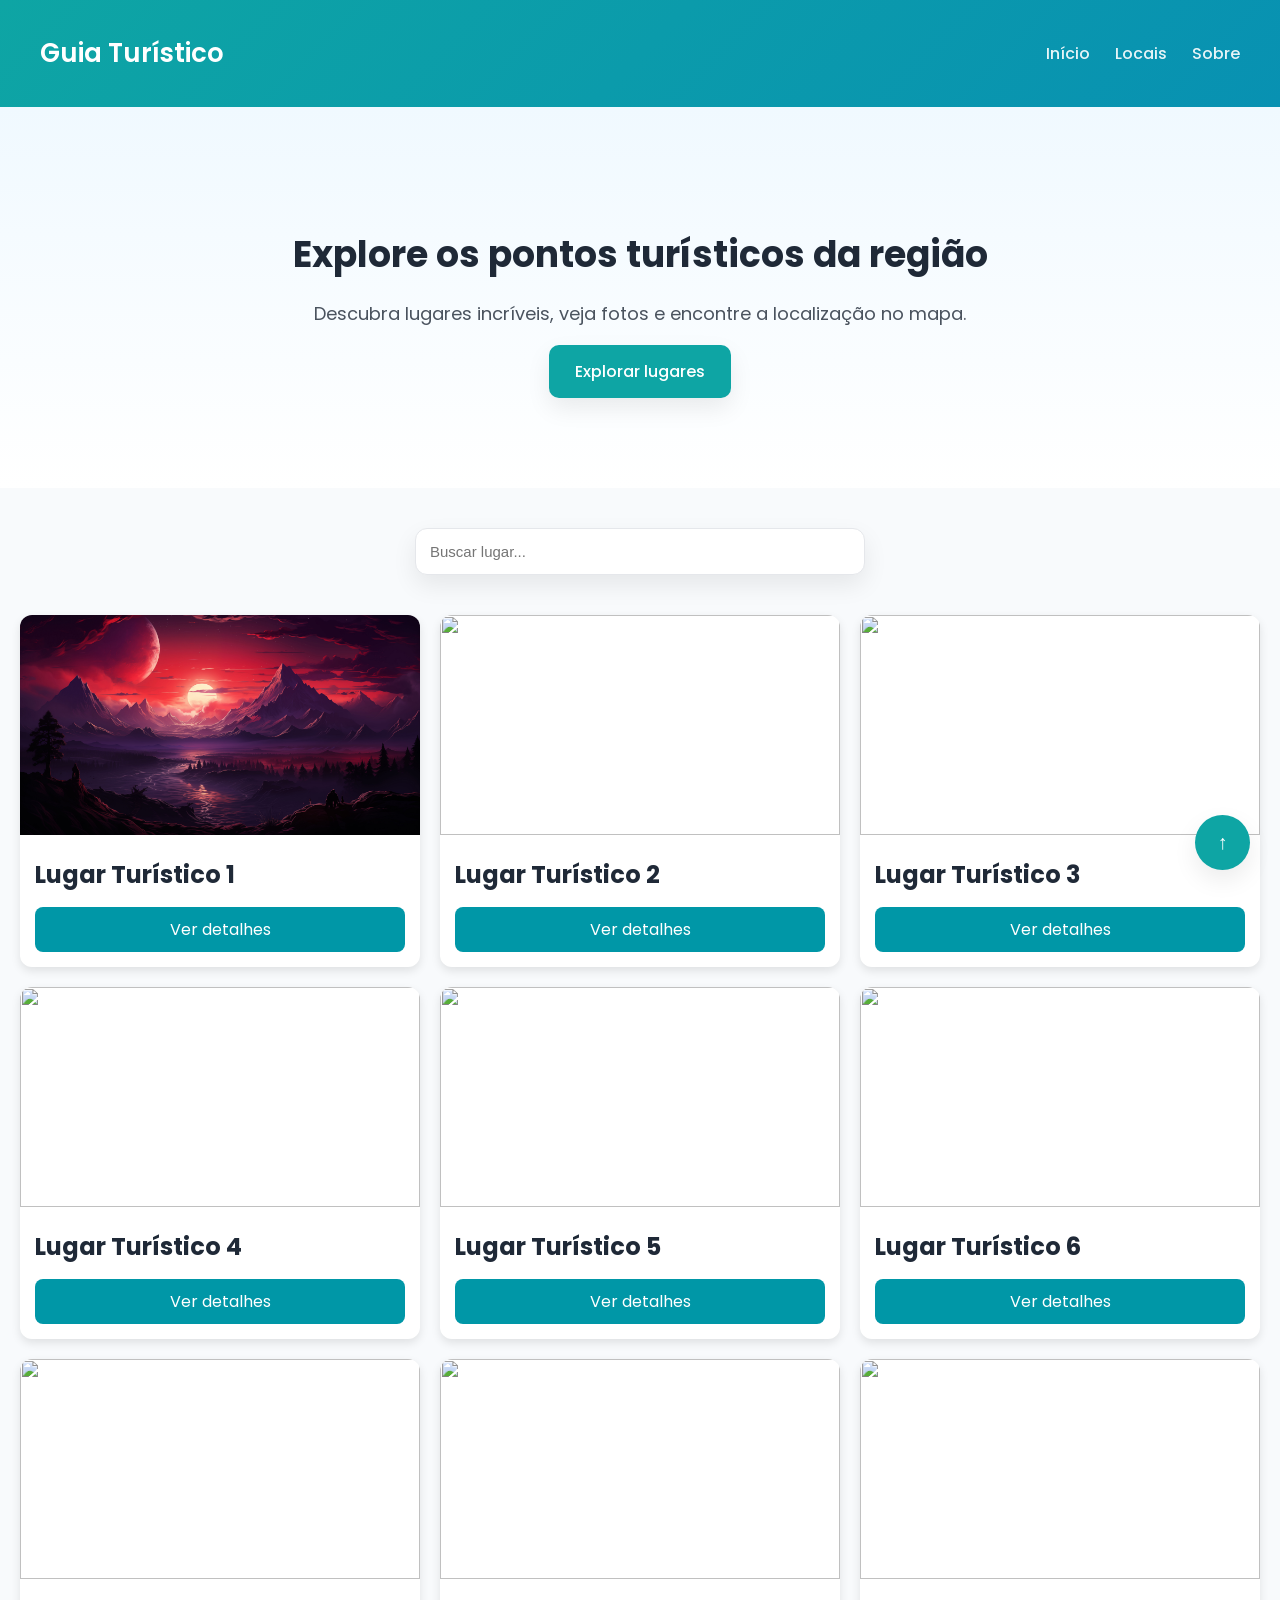
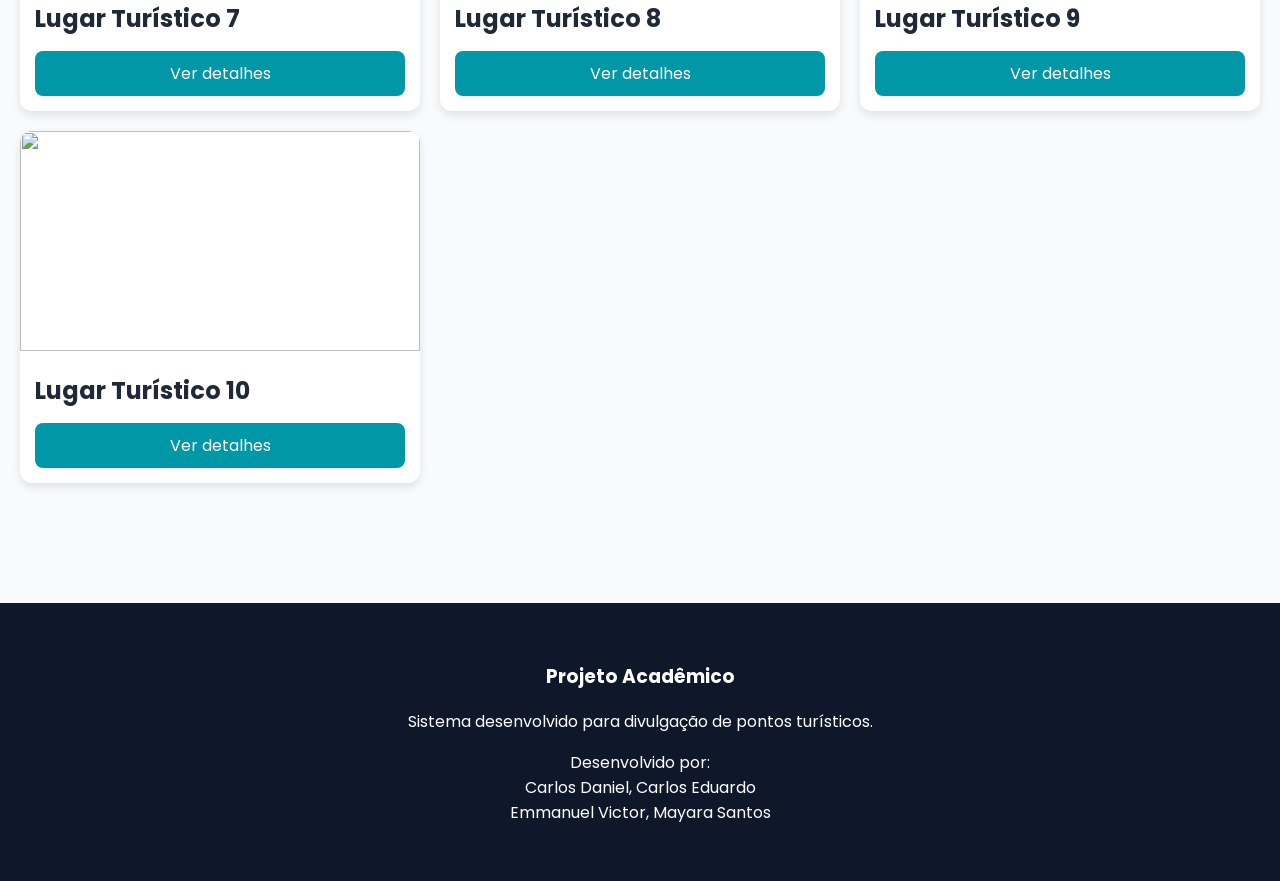
==== index.html @ adf1a920 "Alterações de visual e adição da pasta img no projeto" ====
<!DOCTYPE html>
<html lang="pt-br">

<head>

<meta charset="UTF-8">
<meta name="viewport" content="width=device-width, initial-scale=1.0">

<title>Guia Turístico</title>

<link href="https://fonts.googleapis.com/css2?family=Poppins:wght@300;400;500;600;700&display=swap" rel="stylesheet">
<link rel="stylesheet" href="css/style.css">

</head>

<body>

<header>

<nav class="menu">

<h1>Guia Turístico</h1>

<ul>
<li><a href="#inicio">Início</a></li>
<li><a href="#lugares">Locais</a></li>
<li><a href="#sobre">Sobre</a></li>
</ul>

</nav>

</header>

<section id="inicio" class="hero">

<h2>Explore os pontos turísticos da região</h2>

<p>
Descubra lugares incríveis, veja fotos e encontre a localização no mapa.
</p>

<a href="#lugares" class="botao">
Explorar lugares
</a>

</section>



<section id="lugares">

<div class="container">

<input
type="text"
id="busca"
placeholder="Buscar lugar..."
class="campo-busca"
/>

<div id="lista-lugares" class="grid-lugares"></div>

</div>

</section>


<main>

<div id="lista-lugares" class="grid-lugares"></div>

</main>

<footer id="sobre">

<h3>Projeto Acadêmico</h3>

<p>
Sistema desenvolvido para divulgação de pontos turísticos.
</p>

<p>
Desenvolvido por:<br>
Carlos Daniel,  Carlos Eduardo<br>
Emmanuel Victor,  Mayara Santos<br>
</p>

</footer>

<script src="js/lugares.js"></script>
<script src="js/script.js"></script>



<button id="topo">↑</button>
</body>
</html>
---- css/style.css ----
:root{

--cor-primaria:#0ea5a4;
--cor-secundaria:#0891b2;

--cor-fundo:#f8fafc;
--cor-card:#ffffff;

--texto:#1f2937;

--sombra:0 10px 25px rgba(0,0,0,0.08);

}



body{

font-family:'Poppins',sans-serif;
margin:0;
background:var(--cor-fundo);
color:var(--texto);

}
/* HEADER */

header{

background:linear-gradient(135deg,var(--cor-primaria),var(--cor-secundaria));
color:white;
padding:25px 20px;

position:sticky;
top:0;
z-index:10;

}

header h1{

margin:0;
font-size:32px;

}

header p{

margin-top:8px;
opacity:0.9;

}

/* CONTAINER */

main{

max-width:1200px;
margin:auto;
padding:20px 25px;

}

/* GRID RESPONSIVO */

.grid-lugares{

display:grid;
grid-template-columns:1fr;
gap:20px;

}

/* CARDS */

.card{

background:var(--cor-card);

border-radius:16px;

overflow:hidden;

box-shadow:var(--sombra);

transition:0.25s;

}

.card:hover{

transform:translateY(-8px);
box-shadow:0 15px 35px rgba(0,0,0,0.12);

}



.card img{

width:100%;
height:220px;
object-fit:cover;

}

.card h2{

margin:15px;

}

.card a{

display:block;
margin:15px;
background:#0097a7;
color:white;
text-align:center;
padding:10px;
border-radius:8px;
text-decoration:none;

}

.card a:hover{

background:#007c91;

}

/* DETALHES */

.detalhes{

max-width:800px;
margin:auto;

}

.detalhes img{

width:100%;
border-radius:12px;
margin-bottom:20px;

}

.botao{

display:inline-block;

background:var(--cor-primaria);
color:white;

padding:14px 26px;

border-radius:10px;

text-decoration:none;

font-weight:500;

transition:0.2s;

box-shadow:var(--sombra);

}

.botao:hover{

transform:translateY(-2px);

}
/* FOOTER */

footer{

margin-top:80px;

background:#0f172a;

color:white;

padding:40px;

text-align:center;

}

/* RESPONSIVO PARA COMPUTADOR */

@media(min-width:700px){

.grid-lugares{

grid-template-columns:1fr 1fr;

}

}

@media(min-width:1000px){

.grid-lugares{

grid-template-columns:1fr 1fr 1fr;

}

}

.card{

background:white;
border-radius:12px;
overflow:hidden;
box-shadow:0 4px 10px rgba(0,0,0,0.1);
transition:0.3s;

opacity:0;
transform:translateY(20px);
animation:aparecer 0.6s forwards;

}

@keyframes aparecer{

to{

opacity:1;
transform:translateY(0);

}

}


.container{

max-width:1500px;
margin:auto;
padding:0 20px;

}

.menu{

display:flex;
justify-content:space-between;
align-items:center;

max-width:1200px;
margin:auto;

}

.menu h1{

font-size:26px;
font-weight:600;

}

.menu ul{

display:flex;
gap:25px;
list-style:none;

}

.menu a{

text-decoration:none;
color:white;
font-weight:500;
opacity:0.9;
transition:0.2s;

}

.menu a:hover{

opacity:1;

}

.hero{

padding:90px 20px;

background:linear-gradient(
180deg,
#f0f9ff,
#ffffff
);

text-align:center;

}

.hero h2{

font-size:36px;
margin-bottom:15px;

}

.hero p{

font-size:18px;
opacity:0.8;

}

.campo-busca{

width:100%;
max-width:420px;

padding:14px;

border-radius:12px;

border:1px solid #e5e7eb;

display:block;

margin:40px auto;

font-size:15px;

box-shadow:var(--sombra);

}

#topo{

position:fixed;

bottom:30px;
right:30px;

width:55px;
height:55px;

border:none;

border-radius:50%;

background:var(--cor-primaria);
color:white;

font-size:20px;

cursor:pointer;

box-shadow:var(--sombra);

transition:0.2s;

}

#topo:hover{

transform:scale(1.1);

}
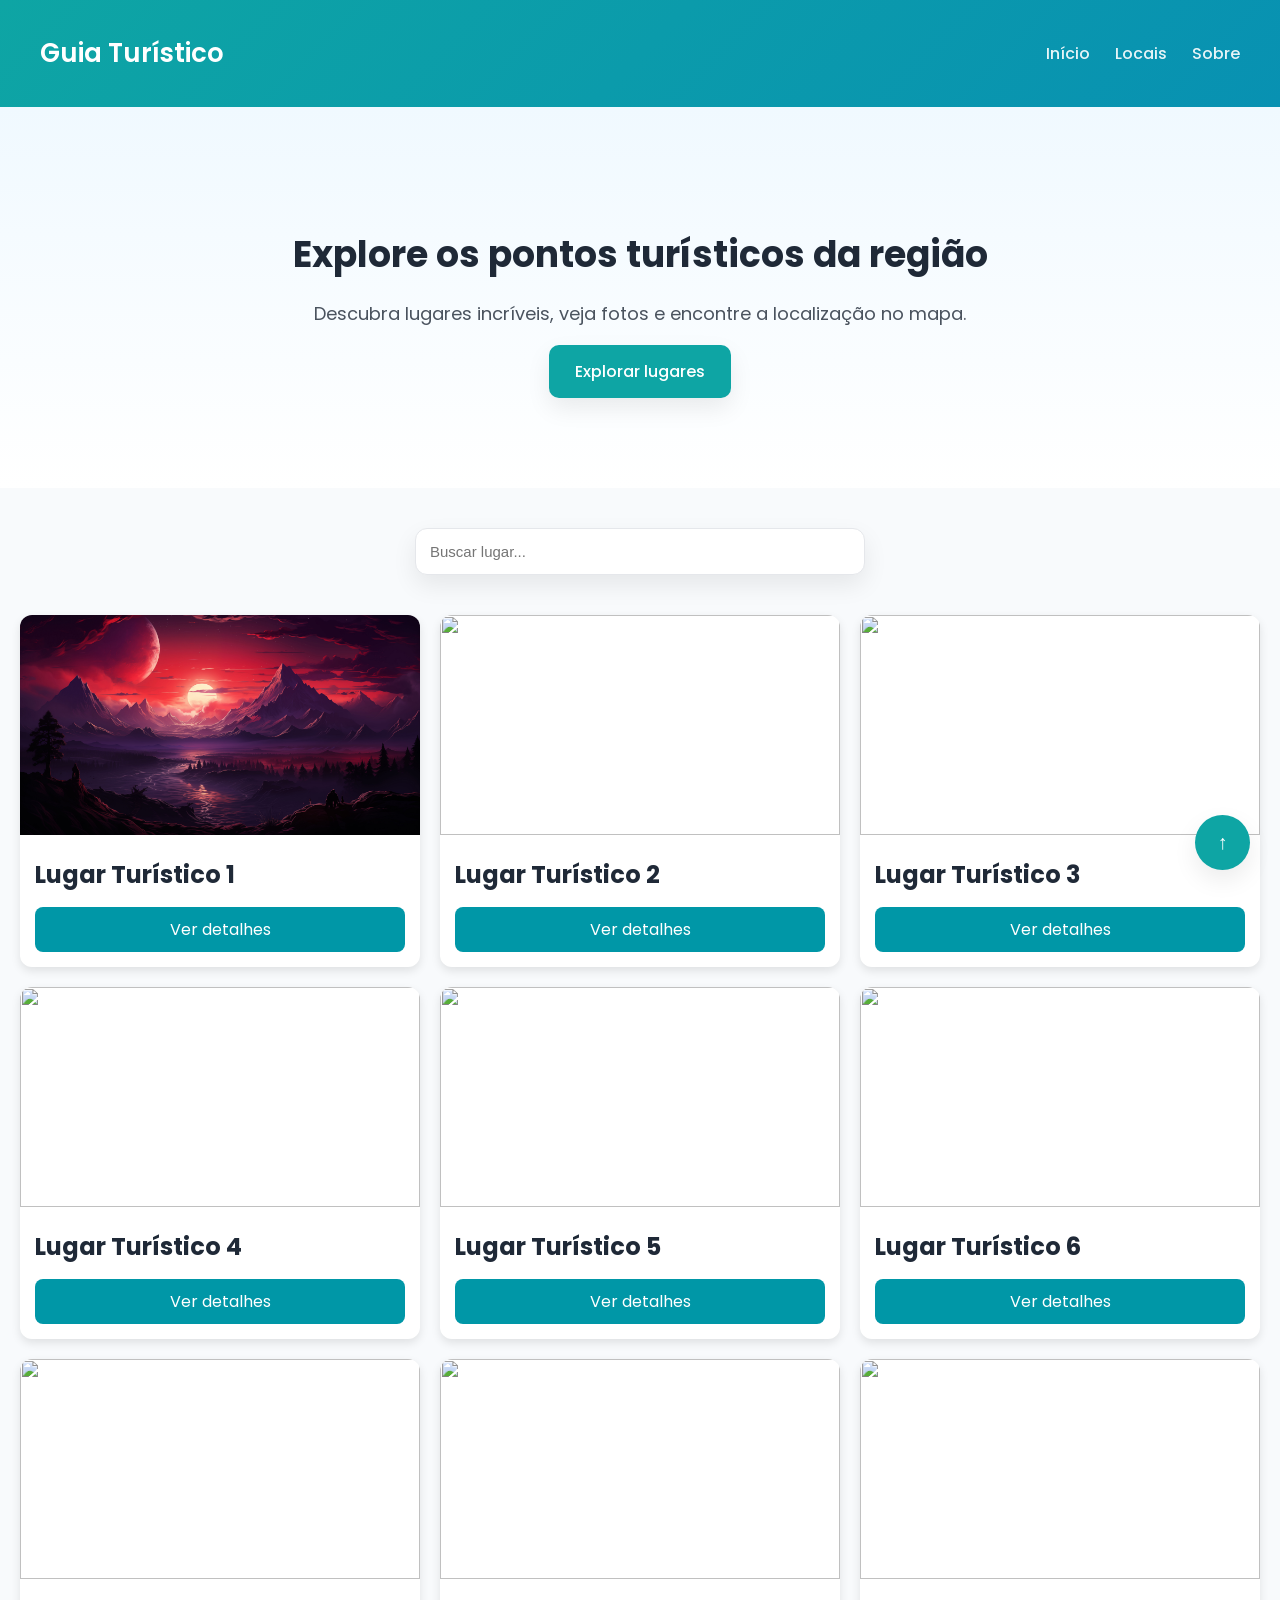
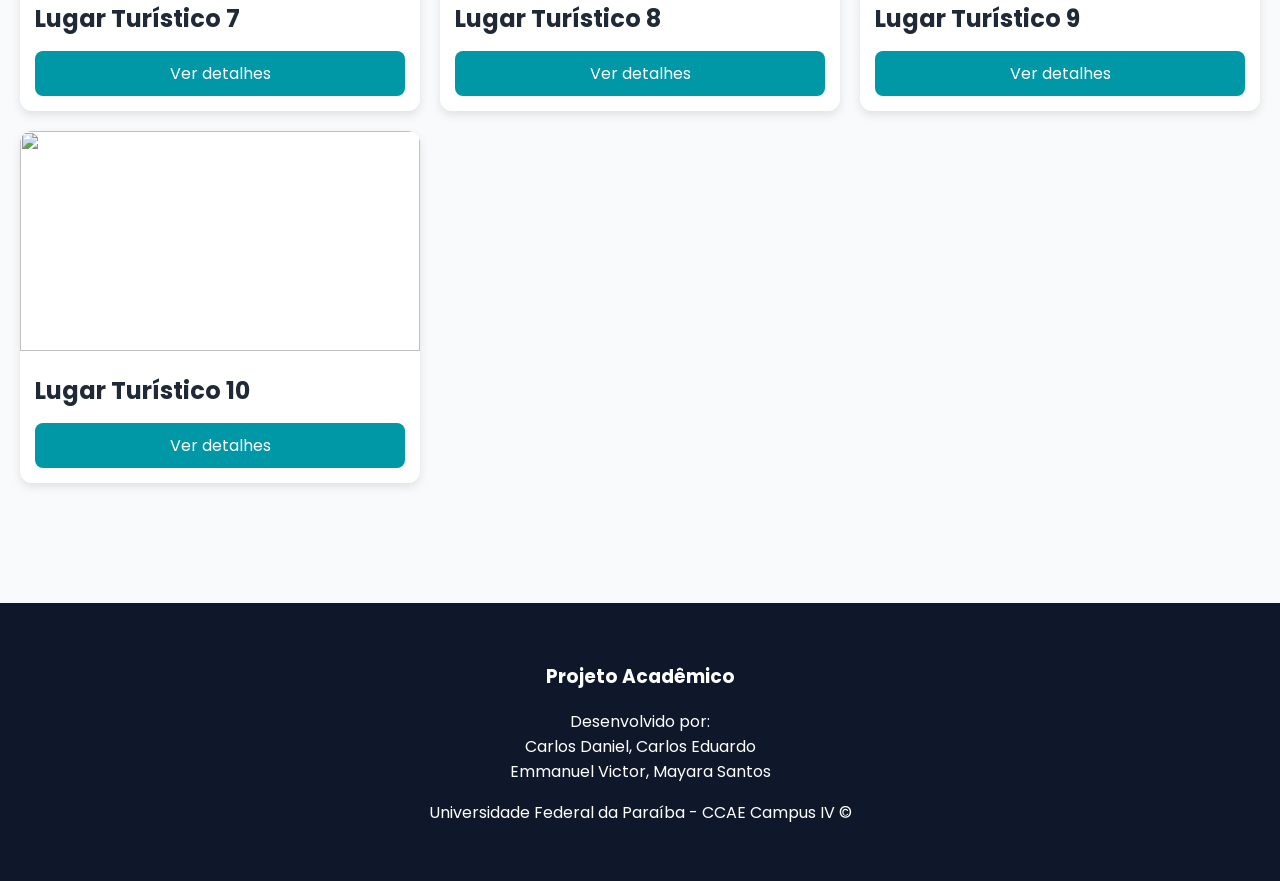
==== commit 0efdc703: "alteração no footer" ====
--- a/index.html
+++ b/index.html
@@ -75,14 +75,15 @@
 
 <h3>Projeto Acadêmico</h3>
 
-<p>
-Sistema desenvolvido para divulgação de pontos turísticos.
-</p>
 
 <p>
 Desenvolvido por:<br>
 Carlos Daniel,  Carlos Eduardo<br>
 Emmanuel Victor,  Mayara Santos<br>
+</p>
+
+<p>
+Universidade Federal da Paraíba - CCAE Campus IV &copy
 </p>
 
 </footer>
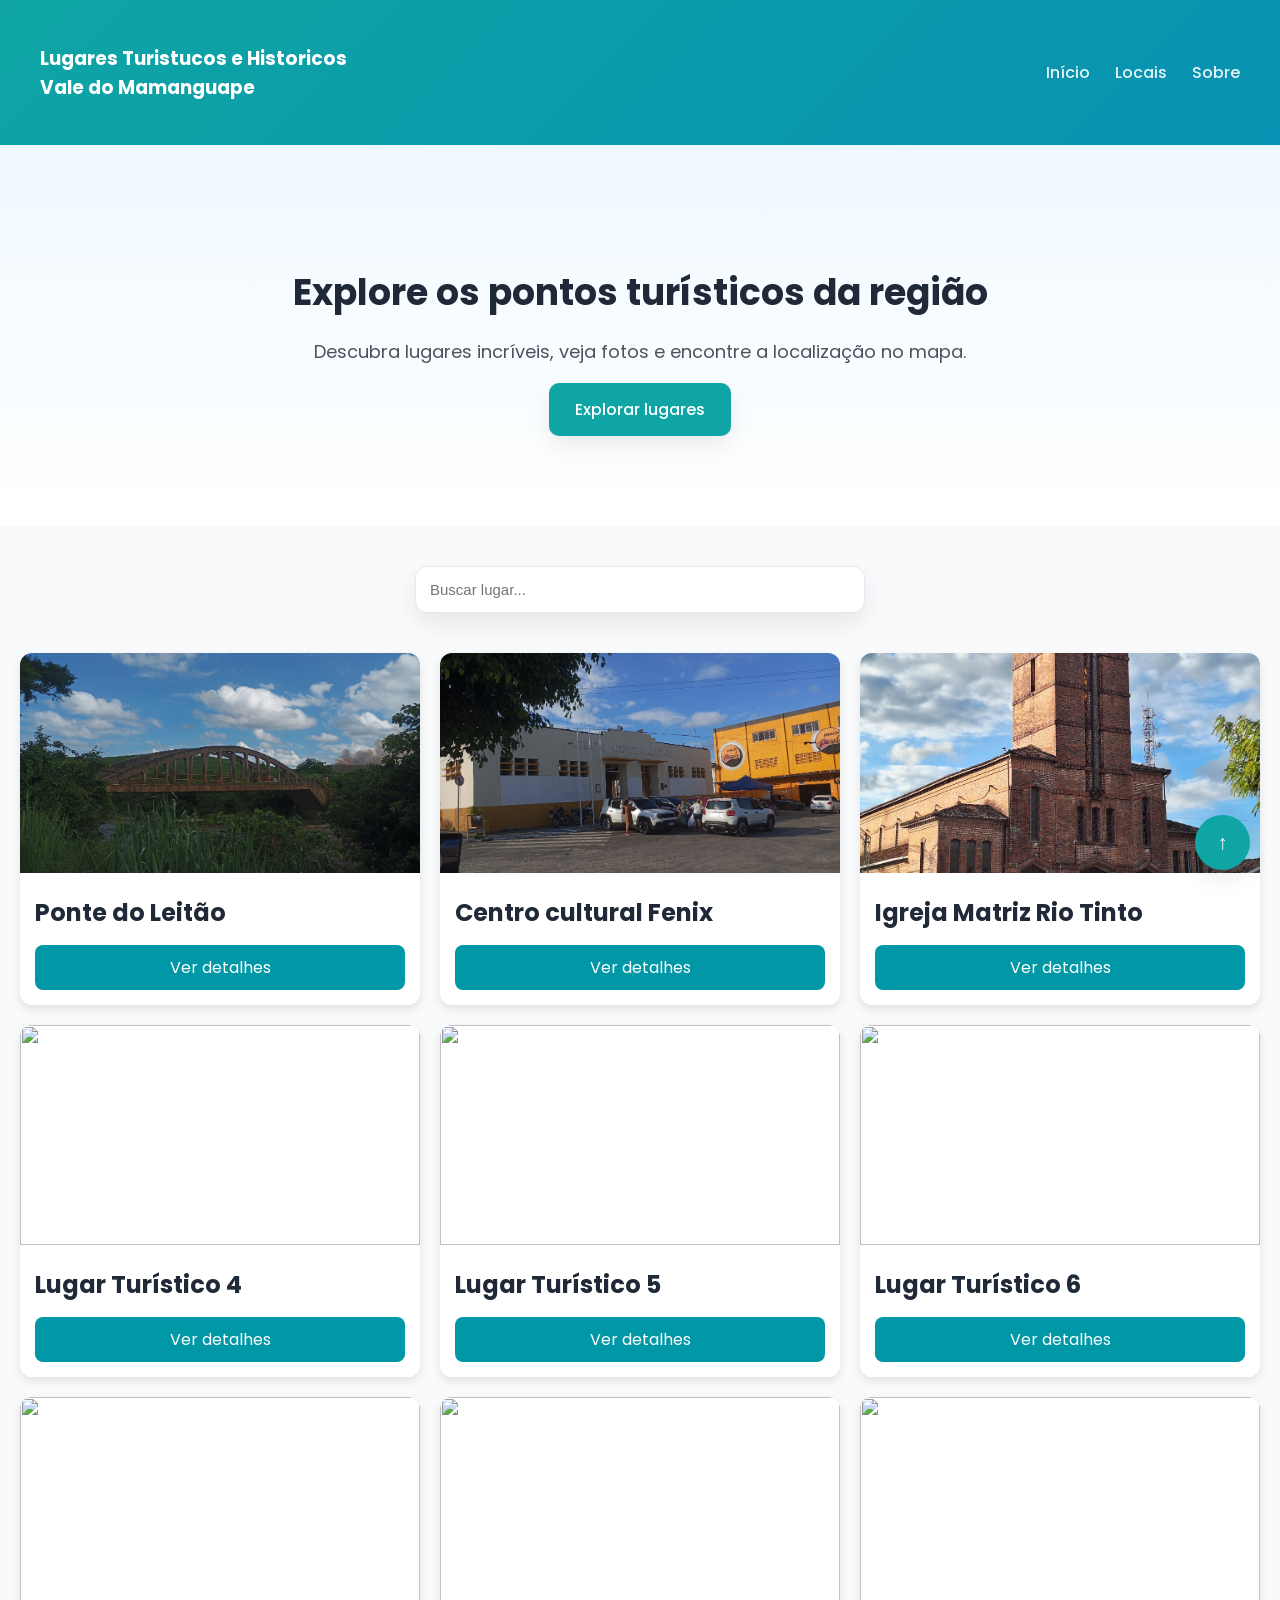
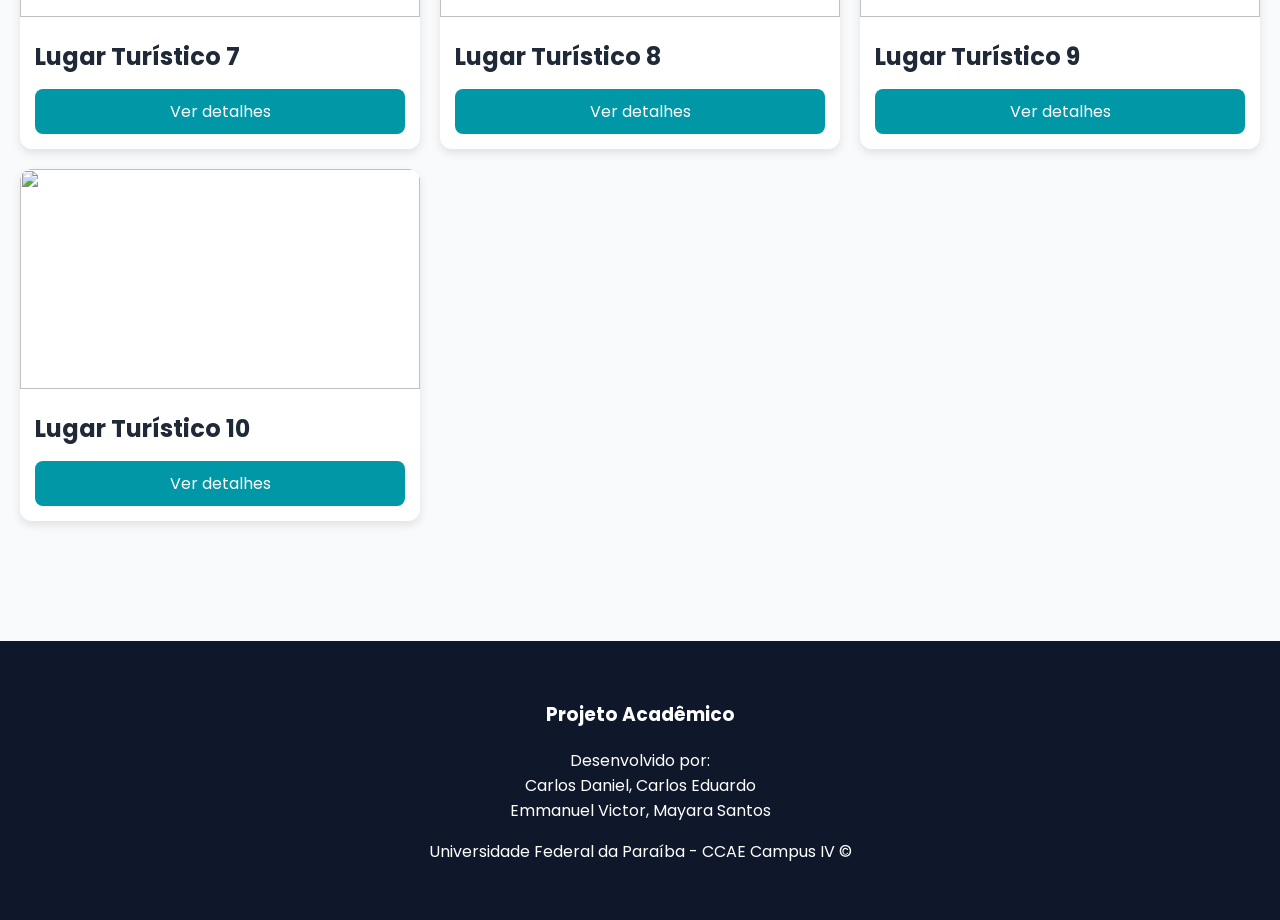
==== commit cf1452d0: "Adição dos 3 primeiros locais historicos e turisticos" ====
--- a/index.html
+++ b/index.html
@@ -3,96 +3,96 @@
 
 <head>
 
-<meta charset="UTF-8">
-<meta name="viewport" content="width=device-width, initial-scale=1.0">
+    <meta charset="UTF-8">
+    <meta name="viewport" content="width=device-width, initial-scale=1.0">
 
-<title>Guia Turístico</title>
+    <title>Guia Turístico</title>
 
-<link href="https://fonts.googleapis.com/css2?family=Poppins:wght@300;400;500;600;700&display=swap" rel="stylesheet">
-<link rel="stylesheet" href="css/style.css">
+    <link href="https://fonts.googleapis.com/css2?family=Poppins:wght@300;400;500;600;700&display=swap"
+        rel="stylesheet">
+    <link rel="stylesheet" href="css/style.css">
 
 </head>
 
 <body>
 
-<header>
+    <header>
 
-<nav class="menu">
+        <nav class="menu">
 
-<h1>Guia Turístico</h1>
+            <h3>  Lugares Turistucos e Historicos <br> 
+             Vale do Mamanguape
+            </h3>
+            
 
-<ul>
-<li><a href="#inicio">Início</a></li>
-<li><a href="#lugares">Locais</a></li>
-<li><a href="#sobre">Sobre</a></li>
-</ul>
+            <ul>
+                <li><a href="#inicio">Início</a></li>
+                <li><a href="#lugares">Locais</a></li>
+                <li><a href="#sobre">Sobre</a></li>
+            </ul>
 
-</nav>
+        </nav>
 
-</header>
+    </header>
 
-<section id="inicio" class="hero">
+    <section id="inicio" class="hero">
 
-<h2>Explore os pontos turísticos da região</h2>
+        <h2>Explore os pontos turísticos da região</h2>
 
-<p>
-Descubra lugares incríveis, veja fotos e encontre a localização no mapa.
-</p>
+        <p>
+            Descubra lugares incríveis, veja fotos e encontre a localização no mapa.
+        </p>
 
-<a href="#lugares" class="botao">
-Explorar lugares
-</a>
+        <a href="#lugares" class="botao">
+            Explorar lugares
+        </a>
 
-</section>
+    </section>
 
 
 
-<section id="lugares">
+    <section id="lugares">
 
-<div class="container">
+        <div class="container">
 
-<input
-type="text"
-id="busca"
-placeholder="Buscar lugar..."
-class="campo-busca"
-/>
+            <input type="text" id="busca" placeholder="Buscar lugar..." class="campo-busca" />
 
-<div id="lista-lugares" class="grid-lugares"></div>
+            <div id="lista-lugares" class="grid-lugares"></div>
 
-</div>
+        </div>
 
-</section>
+    </section>
 
 
-<main>
+    <main>
 
-<div id="lista-lugares" class="grid-lugares"></div>
+        <div id="lista-lugares" class="grid-lugares"></div>
 
-</main>
+    </main>
 
-<footer id="sobre">
+    <footer id="sobre">
 
-<h3>Projeto Acadêmico</h3>
+        <h3>Projeto Acadêmico</h3>
 
 
-<p>
-Desenvolvido por:<br>
-Carlos Daniel,  Carlos Eduardo<br>
-Emmanuel Victor,  Mayara Santos<br>
-</p>
+        <p>
+            Desenvolvido por:<br>
+            Carlos Daniel, Carlos Eduardo<br>
+            Emmanuel Victor, Mayara Santos<br>
+        </p>
 
-<p>
-Universidade Federal da Paraíba - CCAE Campus IV &copy
-</p>
+        <p>
+            Universidade Federal da Paraíba - CCAE Campus IV &copy
+        </p>
 
-</footer>
+    </footer>
 
-<script src="js/lugares.js"></script>
-<script src="js/script.js"></script>
+    <script src="js/lugares.js"></script>
+    <script src="js/script.js"></script>
 
 
 
-<button id="topo">↑</button>
+    <button id="topo">↑</button>
 </body>
+
 </html>
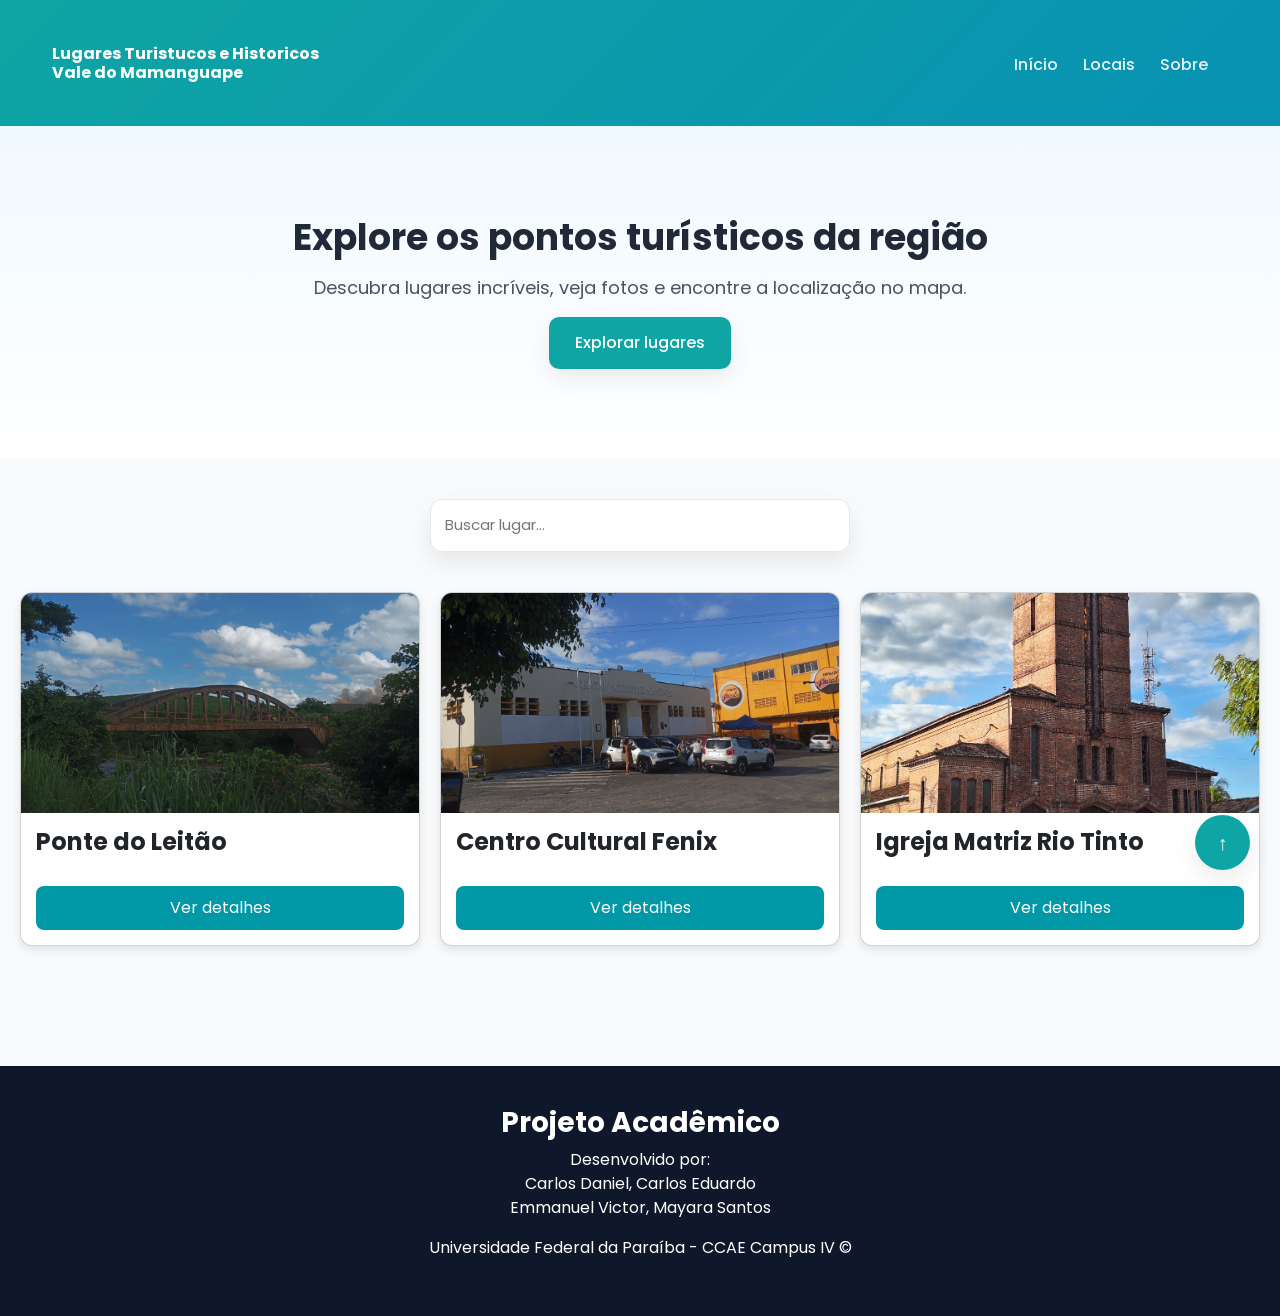
==== commit a54b0fc5: "Adicionando botão a interação Mobile" ====
--- a/index.html
+++ b/index.html
@@ -5,6 +5,11 @@
 
     <meta charset="UTF-8">
     <meta name="viewport" content="width=device-width, initial-scale=1.0">
+    <link href="https://cdn.jsdelivr.net/npm/bootstrap@5.3.8/dist/css/bootstrap.min.css" rel="stylesheet"
+        integrity="sha384-sRIl4kxILFvY47J16cr9ZwB07vP4J8+LH7qKQnuqkuIAvNWLzeN8tE5YBujZqJLB" crossorigin="anonymous">
+    <script src="https://cdn.jsdelivr.net/npm/bootstrap@5.3.8/dist/js/bootstrap.bundle.min.js"
+        integrity="sha384-FKyoEForCGlyvwx9Hj09JcYn3nv7wiPVlz7YYwJrWVcXK/BmnVDxM+D2scQbITxI"
+        crossorigin="anonymous"></script>
 
     <title>Guia Turístico</title>
 
@@ -18,19 +23,37 @@
 
     <header>
 
-        <nav class="menu">
+        <div class="collapse" id="navbarToggleExternalContent">
+            <div class="p-4">
+                <div class="menu">
+                    <ul>
+                        <li><a href="#inicio">Início</a></li>
+                        <li><a href="#lugares">Locais</a></li>
+                        <li><a href="#sobre">Sobre</a></li>
+                    </ul>
+                </div>
+            </div>
+        </div>
+        <nav class="navbar">
+            <div class="container-fluid contaiNav">
+                <button class="navbar-toggler" type="button" data-bs-toggle="collapse"
+                    data-bs-target="#navbarToggleExternalContent" aria-controls="navbarToggleExternalContent"
+                    aria-expanded="false" aria-label="Toggle navigation">
+                    <span class="navbar-toggler-icon"></span>
+                </button>
 
-            <h3>  Lugares Turistucos e Historicos <br> 
-             Vale do Mamanguape
-            </h3>
-            
-
-            <ul>
-                <li><a href="#inicio">Início</a></li>
-                <li><a href="#lugares">Locais</a></li>
-                <li><a href="#sobre">Sobre</a></li>
-            </ul>
-
+                <h3>
+                    Lugares Turistucos e Historicos <br>
+                    Vale do Mamanguape
+                </h3>
+                <div class="menu desktop">
+                    <ul>
+                        <li><a href="#inicio">Início</a></li>
+                        <li><a href="#lugares">Locais</a></li>
+                        <li><a href="#sobre">Sobre</a></li>
+                    </ul>
+                </div>
+            </div>
         </nav>
 
     </header>
--- a/css/style.css
+++ b/css/style.css
@@ -1,368 +1,464 @@
-:root{
-
---cor-primaria:#0ea5a4;
---cor-secundaria:#0891b2;
-
---cor-fundo:#f8fafc;
---cor-card:#ffffff;
-
---texto:#1f2937;
-
---sombra:0 10px 25px rgba(0,0,0,0.08);
-
-}
-
-
-
-body{
-
-font-family:'Poppins',sans-serif;
-margin:0;
-background:var(--cor-fundo);
-color:var(--texto);
-
-}
+:root {
+
+    --cor-primaria: #0ea5a4;
+    --cor-secundaria: #0891b2;
+
+    --cor-fundo: #f8fafc;
+    --cor-card: #ffffff;
+
+    --texto: #1f2937;
+
+    --sombra: 0 10px 25px rgba(0, 0, 0, 0.08);
+
+}
+
+
+
+body {
+
+    font-family: 'Poppins', sans-serif;
+    margin: 0;
+    background: var(--cor-fundo);
+    color: var(--texto);
+
+}
+
 /* HEADER */
 
-header{
-
-background:linear-gradient(135deg,var(--cor-primaria),var(--cor-secundaria));
-color:white;
-padding:25px 20px;
-
-position:sticky;
-top:0;
-z-index:10;
-
-}
-
-header h1{
-
-margin:0;
-font-size:32px;
-
-}
-
-header p{
-
-margin-top:8px;
-opacity:0.9;
+header {
+
+    background: linear-gradient(135deg, var(--cor-primaria), var(--cor-secundaria));
+    color: white;
+    padding: 25px 20px;
+    position: sticky;
+    top: 0;
+    z-index: 10;
+
+}
+
+header h1 {
+
+    margin: 0;
+    font-size: 32px;
+
+}
+
+header p {
+
+    margin-top: 8px;
+    opacity: 0.9;
 
 }
 
 /* CONTAINER */
 
-main{
-
-max-width:1200px;
-margin:auto;
-padding:20px 25px;
+main {
+
+    max-width: 1200px;
+    margin: auto;
+    padding: 20px 25px;
 
 }
 
 /* GRID RESPONSIVO */
 
-.grid-lugares{
-
-display:grid;
-grid-template-columns:1fr;
-gap:20px;
+.grid-lugares {
+
+    display: grid;
+    grid-template-columns: 1fr;
+    gap: 20px;
 
 }
 
 /* CARDS */
 
-.card{
-
-background:var(--cor-card);
-
-border-radius:16px;
-
-overflow:hidden;
-
-box-shadow:var(--sombra);
-
-transition:0.25s;
-
-}
-
-.card:hover{
-
-transform:translateY(-8px);
-box-shadow:0 15px 35px rgba(0,0,0,0.12);
-
-}
-
-
-
-.card img{
-
-width:100%;
-height:220px;
-object-fit:cover;
-
-}
-
-.card h2{
-
-margin:15px;
-
-}
-
-.card a{
-
-display:block;
-margin:15px;
-background:#0097a7;
-color:white;
-text-align:center;
-padding:10px;
-border-radius:8px;
-text-decoration:none;
-
-}
-
-.card a:hover{
-
-background:#007c91;
+.card {
+
+    background: var(--cor-card);
+
+    border-radius: 16px;
+
+    overflow: hidden;
+
+    box-shadow: var(--sombra);
+
+    transition: 0.25s;
+
+}
+
+.card:hover {
+
+    transform: translateY(-8px);
+    box-shadow: 0 15px 35px rgba(0, 0, 0, 0.12);
+
+}
+
+
+
+.card img {
+
+    width: 100%;
+    height: 220px;
+    object-fit: cover;
+
+}
+
+.card h2 {
+    font-size: 1.5rem;
+    margin: 15px;
+    font-family: 'Poppins', sans-serif;
+
+}
+
+.card a {
+
+    display: block;
+    margin: 15px;
+    background: #0097a7;
+    color: white;
+    text-align: center;
+    padding: 10px;
+    border-radius: 8px;
+    text-decoration: none;
+
+}
+
+.card a:hover {
+
+    background: #007c91;
 
 }
 
 /* DETALHES */
 
-.detalhes{
-
-max-width:800px;
-margin:auto;
-
-}
-
-.detalhes img{
-
-width:100%;
-border-radius:12px;
-margin-bottom:20px;
-
-}
-
-.botao{
-
-display:inline-block;
-
-background:var(--cor-primaria);
-color:white;
-
-padding:14px 26px;
-
-border-radius:10px;
-
-text-decoration:none;
-
-font-weight:500;
-
-transition:0.2s;
-
-box-shadow:var(--sombra);
-
-}
-
-.botao:hover{
-
-transform:translateY(-2px);
-
-}
+.botoesLinks {
+    display: flex;
+    justify-content: center;
+    gap: 20px;
+    margin-bottom: 40px;
+    align-items: center;
+}
+
+.detalhes {
+
+    margin: auto;
+
+}
+
+nav .contaiNav {
+    margin-top: 20px;
+    display: flex;
+    align-items: center;
+    justify-content: center;
+}
+
+nav .contaiNav h3 {
+    margin-right: 20px;
+    margin-top: 8px;
+    font-size: 16px;
+    color: white;
+}
+
+.navbar {
+    max-height: 100px;
+}
+
+.navbar-toggler,
+.navbar-toggler:focus,
+.navbar-toggler:active {
+    border: none;
+    outline: none;
+    box-shadow: none;
+    /* Remove a sombra azul de foco */
+}
+
+.detalhes img {
+
+    width: 100%;
+    border-radius: 12px;
+    margin-bottom: 20px;
+
+}
+
+.botao {
+
+    display: inline-block;
+
+    background: var(--cor-primaria);
+    color: white;
+
+    padding: 14px 26px;
+
+    border-radius: 10px;
+
+    text-decoration: none;
+
+    font-weight: 500;
+
+    transition: 0.2s;
+
+    box-shadow: var(--sombra);
+
+}
+
+.botao:hover {
+
+    transform: translateY(-2px);
+
+}
+
 /* FOOTER */
 
-footer{
-
-margin-top:80px;
-
-background:#0f172a;
-
-color:white;
-
-padding:40px;
-
-text-align:center;
+footer {
+
+    margin-top: 80px;
+
+    background: #0f172a;
+
+    color: white;
+
+    padding: 40px;
+
+    text-align: center;
 
 }
 
 /* RESPONSIVO PARA COMPUTADOR */
 
-@media(min-width:700px){
-
-.grid-lugares{
-
-grid-template-columns:1fr 1fr;
-
-}
-
-}
-
-@media(min-width:1000px){
-
-.grid-lugares{
-
-grid-template-columns:1fr 1fr 1fr;
-
-}
-
-}
-
-.card{
-
-background:white;
-border-radius:12px;
-overflow:hidden;
-box-shadow:0 4px 10px rgba(0,0,0,0.1);
-transition:0.3s;
-
-opacity:0;
-transform:translateY(20px);
-animation:aparecer 0.6s forwards;
-
-}
-
-@keyframes aparecer{
-
-to{
-
-opacity:1;
-transform:translateY(0);
-
-}
-
-}
-
-
-.container{
-
-max-width:1500px;
-margin:auto;
-padding:0 20px;
-
-}
-
-.menu{
-
-display:flex;
-justify-content:space-between;
-align-items:center;
-
-max-width:1200px;
-margin:auto;
-
-}
-
-.menu h1{
-
-font-size:26px;
-font-weight:600;
-
-}
-
-.menu ul{
-
-display:flex;
-gap:25px;
-list-style:none;
-
-}
-
-.menu a{
-
-text-decoration:none;
-color:white;
-font-weight:500;
-opacity:0.9;
-transition:0.2s;
-
-}
-
-.menu a:hover{
-
-opacity:1;
-
-}
-
-.hero{
-
-padding:90px 20px;
-
-background:linear-gradient(
-180deg,
-#f0f9ff,
-#ffffff
-);
-
-text-align:center;
-
-}
-
-.hero h2{
-
-font-size:36px;
-margin-bottom:15px;
-
-}
-
-.hero p{
-
-font-size:18px;
-opacity:0.8;
-
-}
-
-.campo-busca{
-
-width:100%;
-max-width:420px;
-
-padding:14px;
-
-border-radius:12px;
-
-border:1px solid #e5e7eb;
-
-display:block;
-
-margin:40px auto;
-
-font-size:15px;
-
-box-shadow:var(--sombra);
-
-}
-
-#topo{
-
-position:fixed;
-
-bottom:30px;
-right:30px;
-
-width:55px;
-height:55px;
-
-border:none;
-
-border-radius:50%;
-
-background:var(--cor-primaria);
-color:white;
-
-font-size:20px;
-
-cursor:pointer;
-
-box-shadow:var(--sombra);
-
-transition:0.2s;
-
-}
-
-#topo:hover{
-
-transform:scale(1.1);
+@media(min-width:700px) {
+
+    .grid-lugares {
+
+        grid-template-columns: 1fr 1fr;
+
+    }
+
+}
+
+.card {
+
+    background: white;
+    border-radius: 12px;
+    overflow: hidden;
+    box-shadow: 0 4px 10px rgba(0, 0, 0, 0.1);
+    transition: 0.3s;
+
+    opacity: 0;
+    transform: translateY(20px);
+    animation: aparecer 0.6s forwards;
+
+}
+
+@keyframes aparecer {
+
+    to {
+
+        opacity: 1;
+        transform: translateY(0);
+
+    }
+
+}
+
+
+.container {
+
+    max-width: 1500px;
+    margin: auto;
+    padding: 0 20px;
+
+}
+
+.menu {
+    display: flex;
+    justify-self: center;
+    align-items: center;
+    max-width: 1200px;
+    margin-top: 20px;
+}
+
+.menu h1 {
+
+    font-size: 26px;
+    font-weight: 600;
+
+}
+
+.menu ul {
+
+    display: flex;
+    gap: 25px;
+    list-style: none;
+    margin-right: 20px;
+}
+
+.menu a {
+    text-decoration: none;
+    color: white;
+    font-weight: 500;
+    opacity: 0.9;
+    transition: 0.2s;
+}
+
+.menu a:hover {
+    opacity: 1;
+}
+
+.desktop {
+    opacity: 0;
+    ;
+}
+
+.hero {
+
+    padding: 90px 20px;
+
+    background: linear-gradient(180deg,
+            #f0f9ff,
+            #ffffff);
+
+    text-align: center;
+
+}
+
+.hero h2 {
+
+    font-size: 36px;
+    margin-bottom: 15px;
+
+}
+
+.hero p {
+
+    font-size: 18px;
+    opacity: 0.8;
+
+}
+
+.campo-busca {
+
+    width: 100%;
+    max-width: 420px;
+
+    padding: 14px;
+
+    border-radius: 12px;
+
+    border: 1px solid #e5e7eb;
+
+    display: block;
+
+    margin: 40px auto;
+
+    font-size: 15px;
+
+    box-shadow: var(--sombra);
+
+}
+
+#topo {
+
+    position: fixed;
+
+    bottom: 30px;
+    right: 30px;
+
+    width: 55px;
+    height: 55px;
+
+    border: none;
+
+    border-radius: 50%;
+
+    background: var(--cor-primaria);
+    color: white;
+
+    font-size: 20px;
+
+    cursor: pointer;
+
+    box-shadow: var(--sombra);
+
+    transition: 0.2s;
+
+}
+
+#topo:hover {
+
+    transform: scale(1.1);
+
+}
+
+
+/*VISUALIZAÇÃO PARA O PC*/
+
+@media(min-width:1000px) {
+
+    h3, h2{
+        font-weight: bold;
+    }
+
+
+    nav .contaiNav {
+        display: flex;
+        align-items: center;
+        justify-content: space-between;
+        max-width: 1200px;
+        margin: auto;
+    }
+
+    .menu h3 {
+        font-size: 18px;
+    }
+
+    .desktop {
+        opacity: 1;
+    }
+
+    .navbar-toggler {
+        display: none;
+    }
+
+    /*Ponte do Leitão*/
+    .layout-ponteLeitao .detalhes {
+        margin-top: 40px;
+        text-align: center;
+        gap: 30px;
+    }
+
+    .layout-ponteLeitao #imagemLugar {
+        width: 60%;
+    }
+
+
+    /*Igreja Rio Tinto*/
+    .layout-igrejaMatriz .detalhes {
+        margin-top: 40px;
+        display: flex;
+        justify-content: space-between;
+        align-items: center;
+        gap: 30px;
+    }
+
+    .layout-igrejaMatriz #imagemLugar {
+        width: 350px;
+    }
+
+    /*Centro Cutural*/
+    .layout-centroCultural .detalhes {
+        margin-top: 40px;
+        text-align: center;
+        gap: 30px;
+    }
+
+    .layout-centroCultural #imagemLugar {
+        width: 60%;
+    }
+
+    .grid-lugares {
+
+        grid-template-columns: 1fr 1fr 1fr;
+
+    }
 
 }
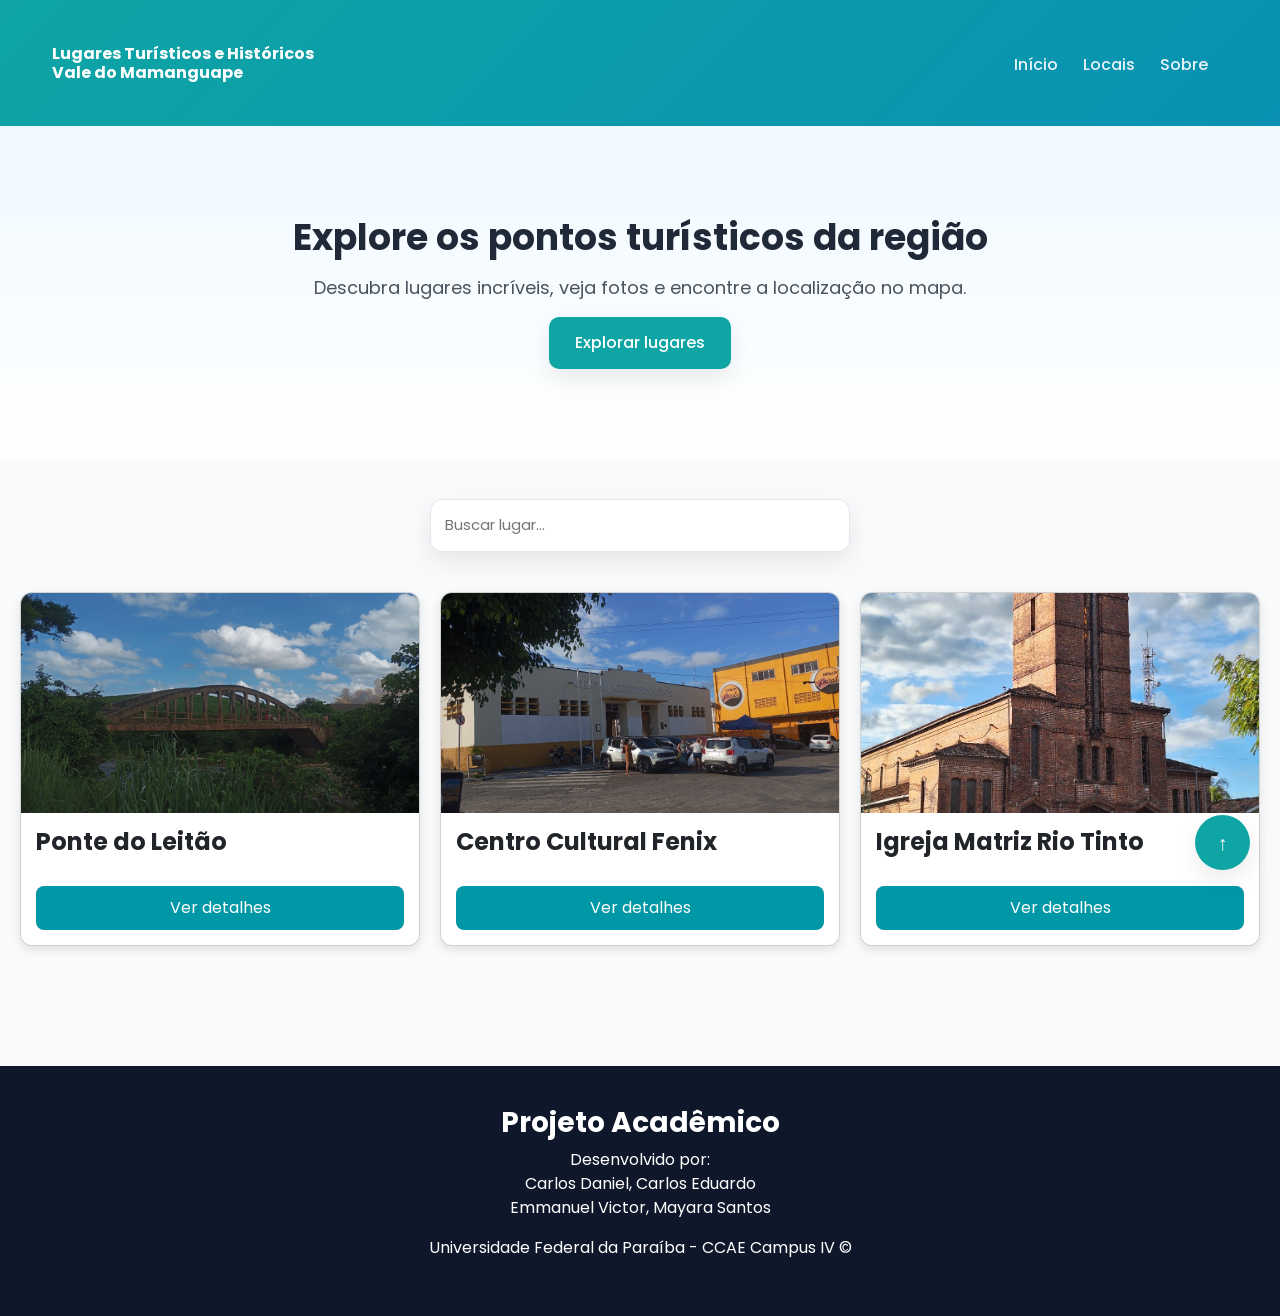
==== commit c8d15099: "atualização menu lateral" ====
--- a/index.html
+++ b/index.html
@@ -22,10 +22,15 @@
 <body>
 
     <header>
-
-        <div class="collapse" id="navbarToggleExternalContent">
-            <div class="p-4">
-                <div class="menu">
+        <div class="offcanvas offcanvas-start menu-lateral-bg" tabindex="-1" id="menuLateral"
+            aria-labelledby="menuLateralLabel">
+            <div class="offcanvas-header">
+                <h5 class="offcanvas-title" id="menuLateralLabel" style="color: white; font-weight: 600;">Menu</h5>
+                <button type="button" class="btn-close btn-close-white" data-bs-dismiss="offcanvas"
+                    aria-label="Close"></button>
+            </div>
+            <div class="offcanvas-body">
+                <div class="menu-mobile">
                     <ul>
                         <li><a href="#inicio">Início</a></li>
                         <li><a href="#lugares">Locais</a></li>
@@ -36,16 +41,16 @@
         </div>
         <nav class="navbar">
             <div class="container-fluid contaiNav">
-                <button class="navbar-toggler" type="button" data-bs-toggle="collapse"
-                    data-bs-target="#navbarToggleExternalContent" aria-controls="navbarToggleExternalContent"
-                    aria-expanded="false" aria-label="Toggle navigation">
+                <button class="navbar-toggler" type="button" data-bs-toggle="offcanvas" data-bs-target="#menuLateral"
+                    aria-controls="menuLateral" aria-expanded="false" aria-label="Toggle navigation">
                     <span class="navbar-toggler-icon"></span>
                 </button>
 
                 <h3>
-                    Lugares Turistucos e Historicos <br>
+                    Lugares Turísticos e Históricos <br>
                     Vale do Mamanguape
                 </h3>
+
                 <div class="menu desktop">
                     <ul>
                         <li><a href="#inicio">Início</a></li>
--- a/css/style.css
+++ b/css/style.css
@@ -461,4 +461,55 @@
 
     }
 
+}
+
+
+/* ESTILOS DO MENU LATERAL (OFFCANVAS) */
+.menu-lateral-bg {
+    background: linear-gradient(135deg, var(--cor-primaria), var(--cor-secundaria)) !important;
+}
+
+.menu-mobile ul {
+    list-style: none;
+    padding: 0;
+    margin: 0;
+    display: flex;
+    flex-direction: column;
+    gap: 20px;
+    margin-top: 20px;
+}
+
+.menu-mobile a {
+    text-decoration: none;
+    color: white;
+    font-size: 20px;
+    font-weight: 500;
+    opacity: 0.9;
+    transition: 0.2s;
+    display: block;
+}
+
+.menu-mobile a:hover {
+    opacity: 1;
+    padding-left: 10px; /* Dá um efeito legal de deslizar o texto ao passar o dedo/mouse */
+}
+
+/* Rolagem suave para toda a página quando clicar em um link # */
+html {
+    scroll-behavior: smooth;
+}
+
+/* Controlar a largura do Menu Lateral no celular */
+#menuLateral {
+    max-width: 280px; /* Você pode aumentar ou diminuir esse valor se achar necessário */
+}
+
+/* Ajuste para a âncora não ficar escondida atrás do header fixo */
+section {
+    scroll-margin-top: 100px; /* Isso faz a rolagem parar um pouco antes, dando respiro */
+}
+
+/* Garante que o Offcanvas tenha prioridade visual */
+.offcanvas {
+    z-index: 1050 !important;
 }
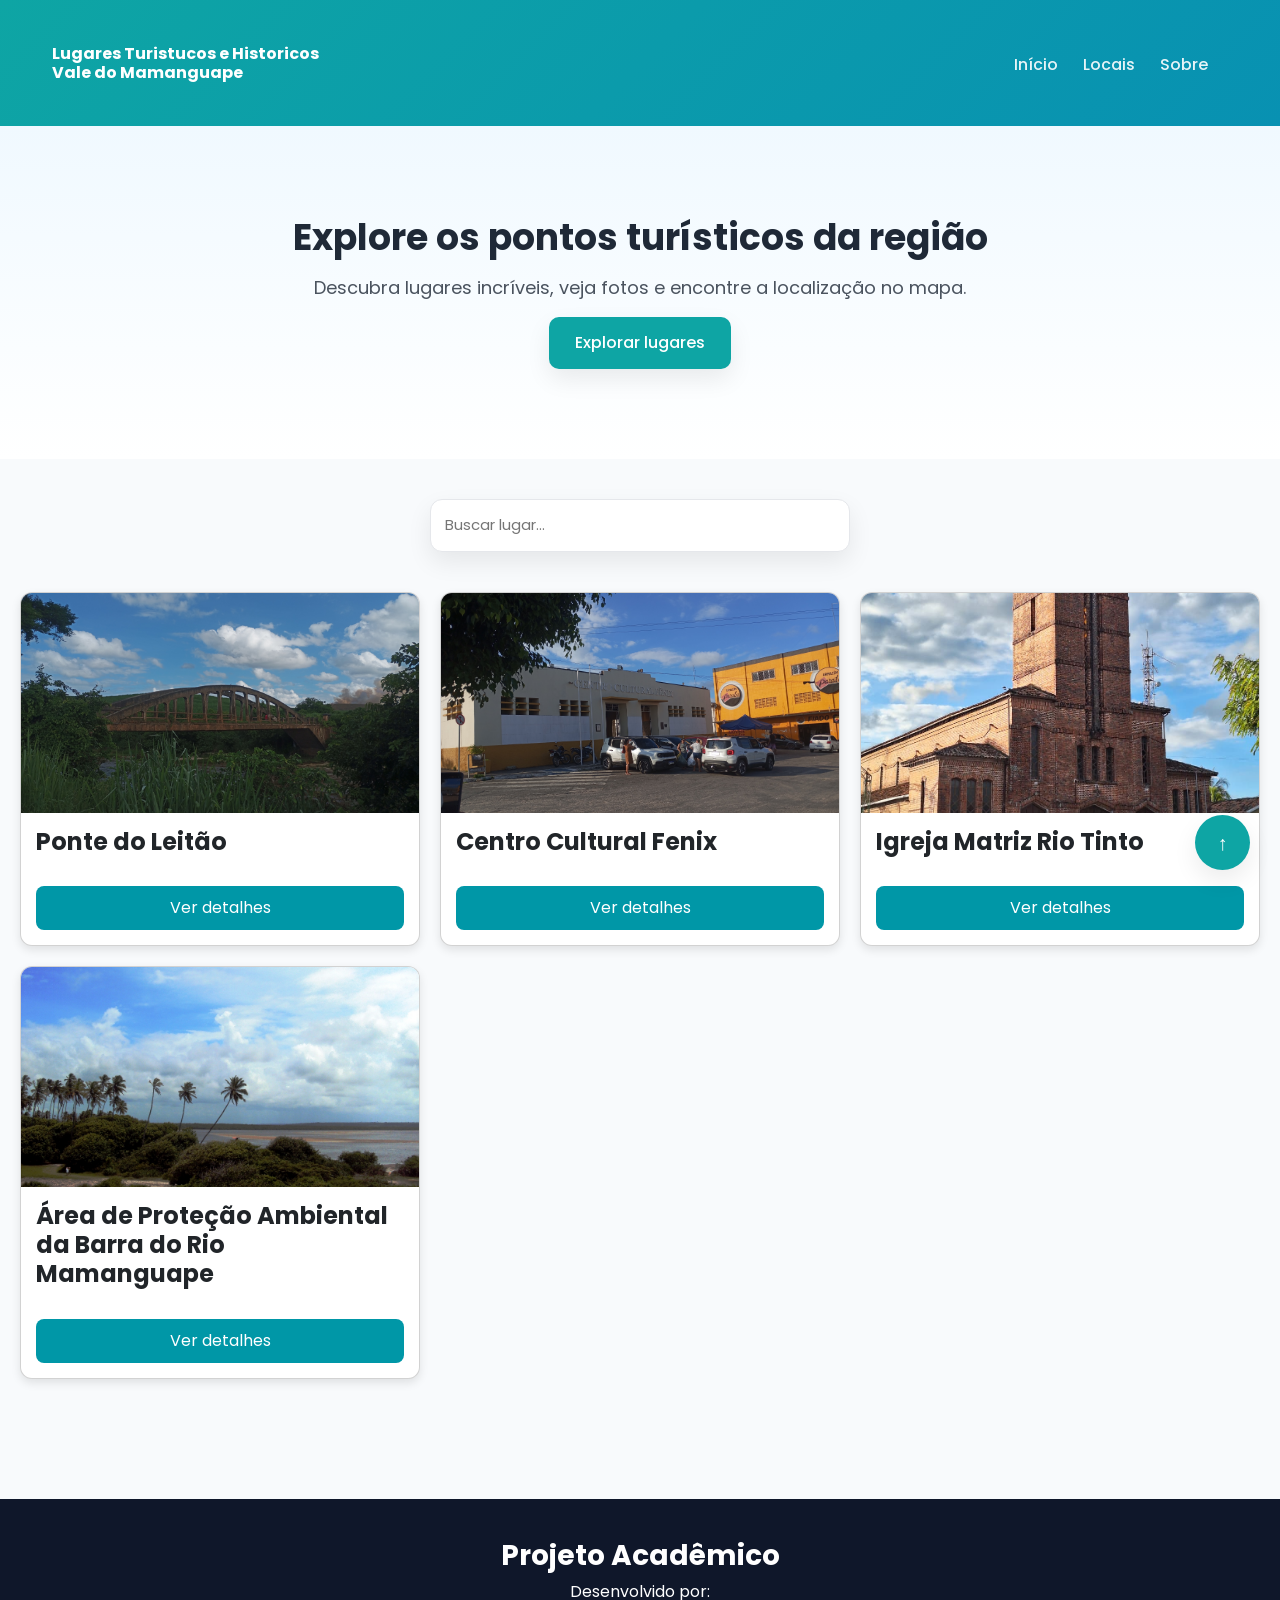
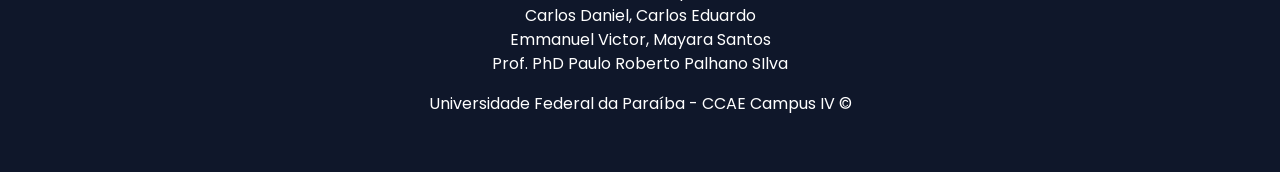
==== commit 7c47126b: "Alterando para terceira Avaliação" ====
--- a/index.html
+++ b/index.html
@@ -22,15 +22,10 @@
 <body>
 
     <header>
-        <div class="offcanvas offcanvas-start menu-lateral-bg" tabindex="-1" id="menuLateral"
-            aria-labelledby="menuLateralLabel">
-            <div class="offcanvas-header">
-                <h5 class="offcanvas-title" id="menuLateralLabel" style="color: white; font-weight: 600;">Menu</h5>
-                <button type="button" class="btn-close btn-close-white" data-bs-dismiss="offcanvas"
-                    aria-label="Close"></button>
-            </div>
-            <div class="offcanvas-body">
-                <div class="menu-mobile">
+
+        <div class="collapse" id="navbarToggleExternalContent">
+            <div class="p-4">
+                <div class="menu">
                     <ul>
                         <li><a href="#inicio">Início</a></li>
                         <li><a href="#lugares">Locais</a></li>
@@ -41,16 +36,16 @@
         </div>
         <nav class="navbar">
             <div class="container-fluid contaiNav">
-                <button class="navbar-toggler" type="button" data-bs-toggle="offcanvas" data-bs-target="#menuLateral"
-                    aria-controls="menuLateral" aria-expanded="false" aria-label="Toggle navigation">
+                <button class="navbar-toggler" type="button" data-bs-toggle="collapse"
+                    data-bs-target="#navbarToggleExternalContent" aria-controls="navbarToggleExternalContent"
+                    aria-expanded="false" aria-label="Toggle navigation">
                     <span class="navbar-toggler-icon"></span>
                 </button>
 
                 <h3>
-                    Lugares Turísticos e Históricos <br>
+                    Lugares Turistucos e Historicos <br>
                     Vale do Mamanguape
                 </h3>
-
                 <div class="menu desktop">
                     <ul>
                         <li><a href="#inicio">Início</a></li>
@@ -107,6 +102,7 @@
             Desenvolvido por:<br>
             Carlos Daniel, Carlos Eduardo<br>
             Emmanuel Victor, Mayara Santos<br>
+            Prof. PhD Paulo Roberto Palhano SIlva
         </p>
 
         <p>
--- a/css/style.css
+++ b/css/style.css
@@ -455,61 +455,20 @@
         width: 60%;
     }
 
+    .layout-BarragemPraia .detalhes {
+        margin-top: 40px;
+        text-align: center;
+        gap: 30px;
+    }
+
+    .layout-BarragemPraia #imagemLugar {
+        width: 40%;
+    }
+
     .grid-lugares {
 
         grid-template-columns: 1fr 1fr 1fr;
 
     }
 
-}
-
-
-/* ESTILOS DO MENU LATERAL (OFFCANVAS) */
-.menu-lateral-bg {
-    background: linear-gradient(135deg, var(--cor-primaria), var(--cor-secundaria)) !important;
-}
-
-.menu-mobile ul {
-    list-style: none;
-    padding: 0;
-    margin: 0;
-    display: flex;
-    flex-direction: column;
-    gap: 20px;
-    margin-top: 20px;
-}
-
-.menu-mobile a {
-    text-decoration: none;
-    color: white;
-    font-size: 20px;
-    font-weight: 500;
-    opacity: 0.9;
-    transition: 0.2s;
-    display: block;
-}
-
-.menu-mobile a:hover {
-    opacity: 1;
-    padding-left: 10px; /* Dá um efeito legal de deslizar o texto ao passar o dedo/mouse */
-}
-
-/* Rolagem suave para toda a página quando clicar em um link # */
-html {
-    scroll-behavior: smooth;
-}
-
-/* Controlar a largura do Menu Lateral no celular */
-#menuLateral {
-    max-width: 280px; /* Você pode aumentar ou diminuir esse valor se achar necessário */
-}
-
-/* Ajuste para a âncora não ficar escondida atrás do header fixo */
-section {
-    scroll-margin-top: 100px; /* Isso faz a rolagem parar um pouco antes, dando respiro */
-}
-
-/* Garante que o Offcanvas tenha prioridade visual */
-.offcanvas {
-    z-index: 1050 !important;
 }
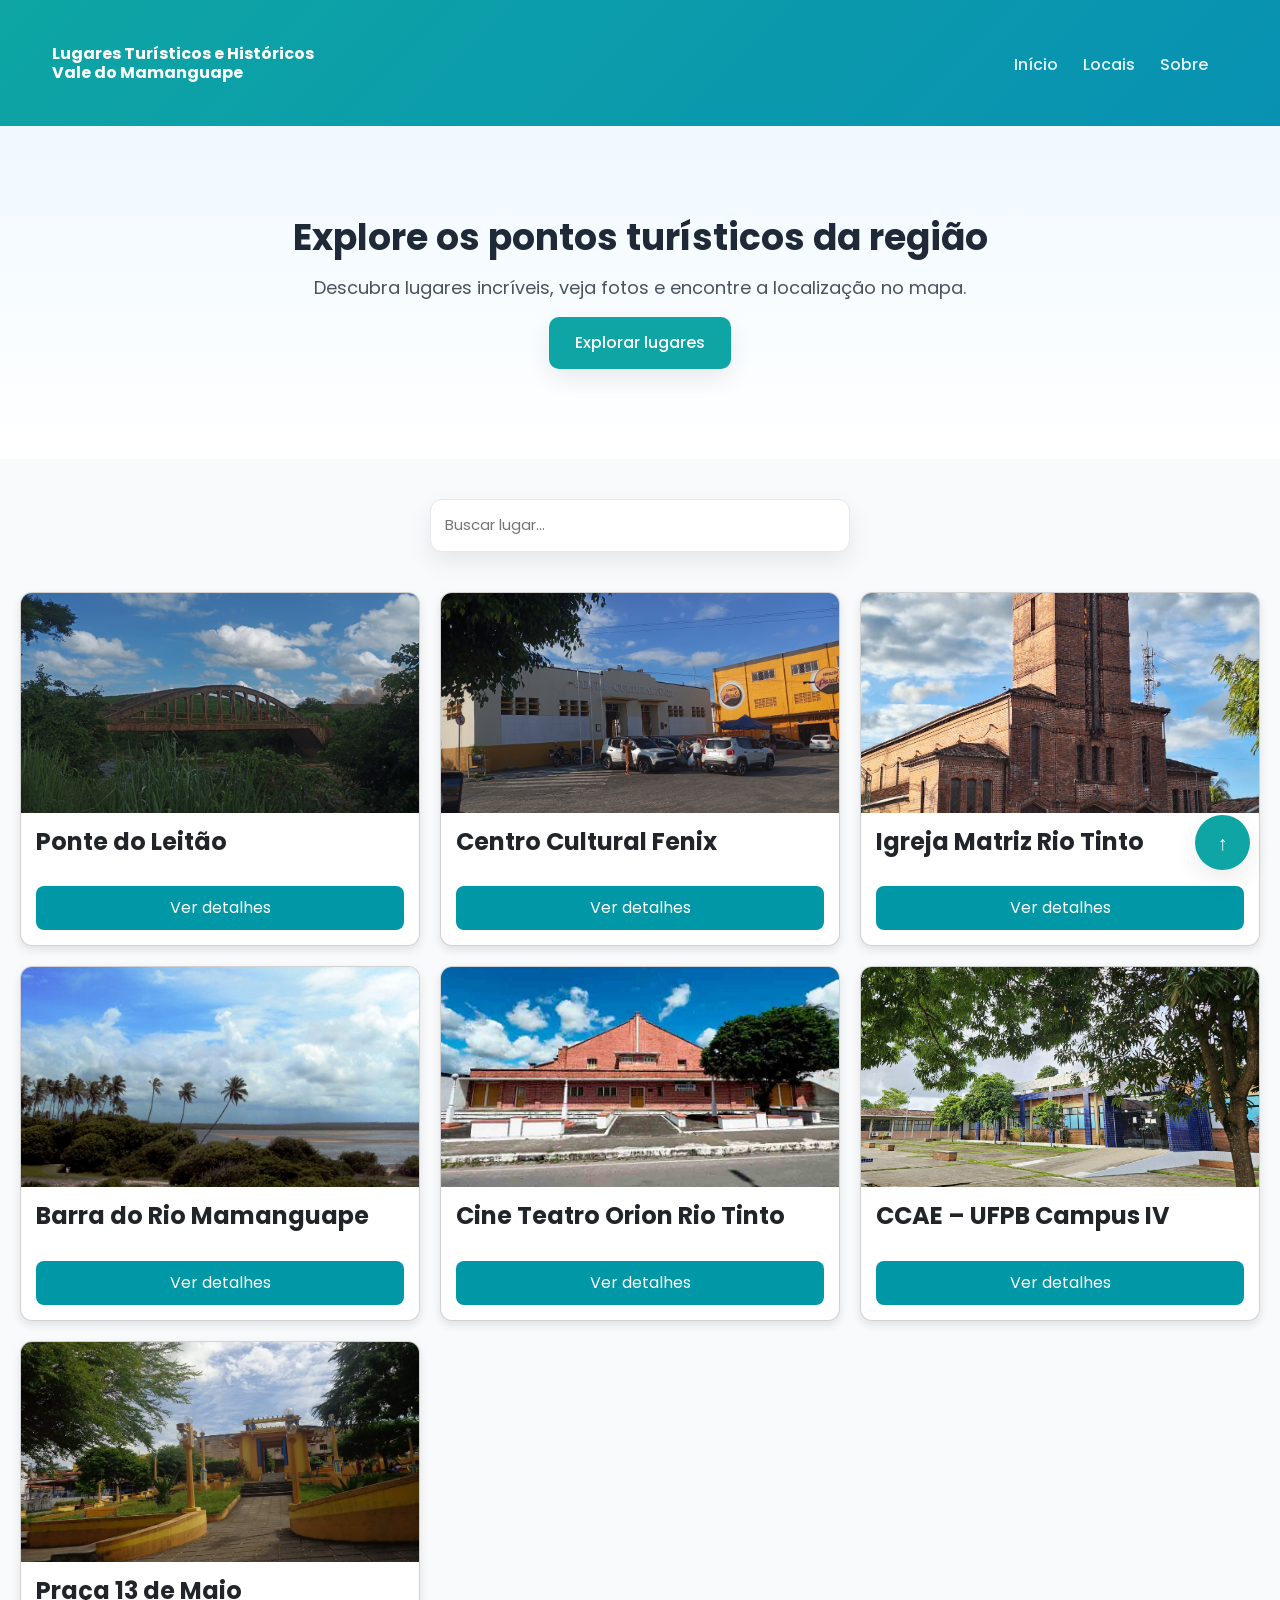
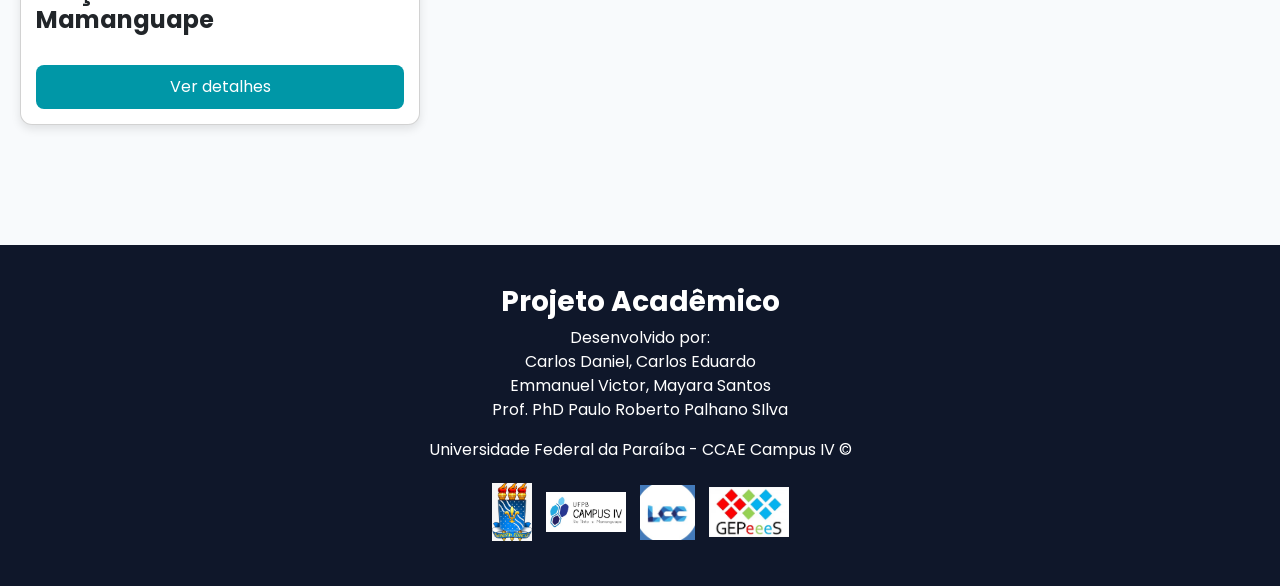
==== commit b1628132: "Padronizando aos criterios de envio" ====
--- a/index.html
+++ b/index.html
@@ -22,10 +22,15 @@
 <body>
 
     <header>
-
-        <div class="collapse" id="navbarToggleExternalContent">
-            <div class="p-4">
-                <div class="menu">
+        <div class="offcanvas offcanvas-start menu-lateral-bg" tabindex="-1" id="menuLateral"
+            aria-labelledby="menuLateralLabel">
+            <div class="offcanvas-header">
+                <h5 class="offcanvas-title" id="menuLateralLabel" style="color: white; font-weight: 600;">Menu</h5>
+                <button type="button" class="btn-close btn-close-white" data-bs-dismiss="offcanvas"
+                    aria-label="Close"></button>
+            </div>
+            <div class="offcanvas-body">
+                <div class="menu-mobile">
                     <ul>
                         <li><a href="#inicio">Início</a></li>
                         <li><a href="#lugares">Locais</a></li>
@@ -36,16 +41,16 @@
         </div>
         <nav class="navbar">
             <div class="container-fluid contaiNav">
-                <button class="navbar-toggler" type="button" data-bs-toggle="collapse"
-                    data-bs-target="#navbarToggleExternalContent" aria-controls="navbarToggleExternalContent"
-                    aria-expanded="false" aria-label="Toggle navigation">
+                <button class="navbar-toggler" type="button" data-bs-toggle="offcanvas" data-bs-target="#menuLateral"
+                    aria-controls="menuLateral" aria-expanded="false" aria-label="Toggle navigation">
                     <span class="navbar-toggler-icon"></span>
                 </button>
 
                 <h3>
-                    Lugares Turistucos e Historicos <br>
+                    Lugares Turísticos e Históricos <br>
                     Vale do Mamanguape
                 </h3>
+
                 <div class="menu desktop">
                     <ul>
                         <li><a href="#inicio">Início</a></li>
@@ -109,6 +114,13 @@
             Universidade Federal da Paraíba - CCAE Campus IV &copy
         </p>
 
+        <div class="logoMarcas">
+            <img class="img1" src="img/ImagemLogo1.jpeg" alt="">
+            <img class="img2" src="img/ImagemLogo2.jpeg" alt="">
+            <img class="img3" src="img/ImagemLogo3.jpeg" alt="">
+            <img class="img4" src="img/ImagemLogo4.jpeg" alt="">
+        </div>
+
     </footer>
 
     <script src="js/lugares.js"></script>
--- a/css/style.css
+++ b/css/style.css
@@ -269,6 +269,22 @@
 
 }
 
+.img1 {
+        width: 12%;
+        padding: 5px;
+    }
+
+    .img3 {
+        width: 15%;
+        padding: 5px;
+    }
+
+    .img2,
+    .img4 {
+        width: 18%;
+        padding: 5px;
+    }
+
 .menu {
     display: flex;
     justify-self: center;
@@ -394,7 +410,8 @@
 
 @media(min-width:1000px) {
 
-    h3, h2{
+    h3,
+    h2 {
         font-weight: bold;
     }
 
@@ -407,6 +424,22 @@
         margin: auto;
     }
 
+    .img1 {
+        width: 50px;
+        padding: 5px;
+    }
+
+    .img3 {
+        width: 65px;
+        padding: 5px;
+    }
+
+    .img2,
+    .img4 {
+        width: 90px;
+        padding: 5px;
+    }
+
     .menu h3 {
         font-size: 18px;
     }
@@ -465,10 +498,94 @@
         width: 40%;
     }
 
+    .layout-CineOrion .detalhes {
+        margin-top: 40px;
+        text-align: center;
+        gap: 30px;
+    }
+
+    .layout-CineOrion #imagemLugar {
+        width: 40%;
+    }
+
+    .layout-ccae .detalhes {
+        margin-top: 40px;
+        text-align: center;
+        gap: 30px;
+    }
+
+    .layout-ccae #imagemLugar {
+        width: 50%;
+    }
+
+    .layout-praca13 .detalhes {
+        margin-top: 40px;
+        text-align: center;
+        gap: 30px;
+    }
+
+    .layout-praca13 #imagemLugar {
+        width: 50%;
+    }
+
     .grid-lugares {
 
         grid-template-columns: 1fr 1fr 1fr;
 
     }
 
+}
+
+
+/* ESTILOS DO MENU LATERAL (OFFCANVAS) */
+.menu-lateral-bg {
+    background: linear-gradient(135deg, var(--cor-primaria), var(--cor-secundaria)) !important;
+}
+
+.menu-mobile ul {
+    list-style: none;
+    padding: 0;
+    margin: 0;
+    display: flex;
+    flex-direction: column;
+    gap: 20px;
+    margin-top: 20px;
+}
+
+.menu-mobile a {
+    text-decoration: none;
+    color: white;
+    font-size: 20px;
+    font-weight: 500;
+    opacity: 0.9;
+    transition: 0.2s;
+    display: block;
+}
+
+.menu-mobile a:hover {
+    opacity: 1;
+    padding-left: 10px;
+    /* Dá um efeito legal de deslizar o texto ao passar o dedo/mouse */
+}
+
+/* Rolagem suave para toda a página quando clicar em um link # */
+html {
+    scroll-behavior: smooth;
+}
+
+/* Controlar a largura do Menu Lateral no celular */
+#menuLateral {
+    max-width: 280px;
+    /* Você pode aumentar ou diminuir esse valor se achar necessário */
+}
+
+/* Ajuste para a âncora não ficar escondida atrás do header fixo */
+section {
+    scroll-margin-top: 100px;
+    /* Isso faz a rolagem parar um pouco antes, dando respiro */
+}
+
+/* Garante que o Offcanvas tenha prioridade visual */
+.offcanvas {
+    z-index: 1050 !important;
 }
